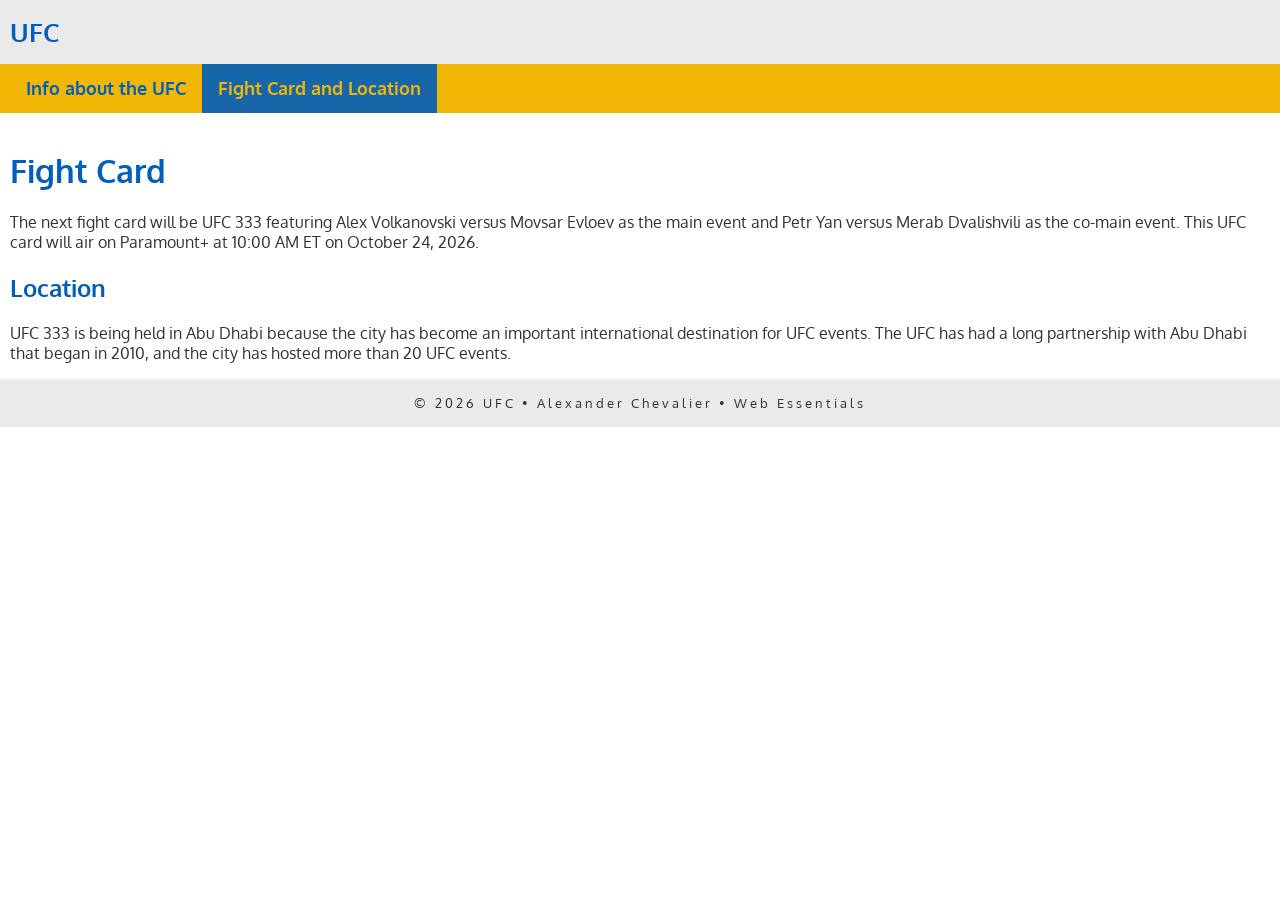
==== Locations.html @ 5d9058d1 "UFC website" ====
<!doctype html>
<html lang="en">

<head>
    <meta charset="UTF-8">
    <meta name="description"
        content="UFC Is a group that loves mixed martial arts." />
    <meta name="author" content="Alexander Chevalier" />
    <meta name="viewport" content="width=device-width, initial-scale=1">
    <title>UFC</title>

   <!--paste your font lines here-->
<link rel="preconnect" href="https://fonts.googleapis.com">
    <link rel="preconnect" href="https://fonts.gstatic.com" crossorigin>
    <link href="https://fonts.googleapis.com/css2?family=Oxygen:wght@300;400;700&display=swap" rel="stylesheet">
    <link rel="stylesheet" href="style.css">
</head>

<body>
    <!-- start the page header -->
    <header>
        <span>UFC</span>
    </header>

    <!-- start the page navigation -->
    <nav>
        <ul>
            <li><a href="index.html">Info about the UFC</a></li>
            <li class="active"><a href="Locations.html">Fight Card and Location</a></li><!--replace with your second page-->
        </ul>
    </nav>

    <!-- start the page main -->
    <main>
        <h1>Fight Card</h1>
        <p>The next fight card will be UFC 333 featuring Alex Volkanovski versus Movsar Evloev as the main event and Petr Yan versus Merab Dvalishvili as the co-main event. This UFC card will air on Paramount+ at 10:00 AM ET on October 24, 2026.</p>
        <h2>Location</h2>
        <p>UFC 333 is being held in Abu Dhabi because the city has become an important international destination for UFC events. The UFC has had a long partnership with Abu Dhabi that began in 2010, and the city has hosted more than 20 UFC events.</p>

    </main>

    <!-- start the page footer -->
    <footer>
        <p>&copy; 2026 UFC &bull; Alexander Chevalier &bull; Web Essentials</p>
    </footer>
</body>

</html>
---- style.css ----
body {
    font-family: "Oxygen", sans-serif;
    margin: 0;
}

header {
    background-color: #eaeaea;
    padding: 1rem 10px;
}

header span {
    color: #005ebc;
    font-size: 1.6rem;
    font-weight: 700;
}

nav {
    background-color: #f2b705;

}

nav ul {
    margin: 0;
    list-style-type: none;
    padding: 0 10px;
    display: flex;
}

nav a {
    padding: .83rem 1rem;
    display: block;
    text-decoration: none;
    color: #005ebc;
    font-size: 1.1rem;
    font-weight: 700;
}

nav li a:hover {
    color: white;
}

nav li.active a {
    background-color:#005ebc ;
    color: #f2b705;
    opacity: 90%;
}

main {
    padding: 1rem 10px;
}

main h1 {
    color: #005ebc;
}

main h2 {
    color: #005ebc;
}

main p {
    margin: 0;
    color: #333;
}

main ol {
    padding: .5rem 30px;
    background-color: #efefef;
}

main dl dt {
    color: #005ebc;
    font-weight: 700;
    margin-top: 1rem;
}


main dl dd {
    color: #005ebc;
    font-size: .9rem;
    margin-left: 20px;
}

main ul {
    list-style-type: circle;
}

main ul li {
    line-height: 125%;
    margin-bottom: .5rem;
    font-size: .9rem;
}

main strong {
    font-weight: 700;
    color: black;
}

main em {
    font-weight: 300;
}

main address {
    font-style: normal;
    background-color: #f2b705;
    padding: .5rem;
    border-radius: 10px;
    border: 10px dashed #005ebc;
}

main a {
    color: #005ebc;
}

main a:hover {
    color: #005ebc;
}

footer{
    background-color: #eaeaea;
    text-align: center;
    padding: 1rem 0;
}

footer p {
    margin: 0;
    font-size: .8rem;
    color: #333;
    letter-spacing: 3px;
}
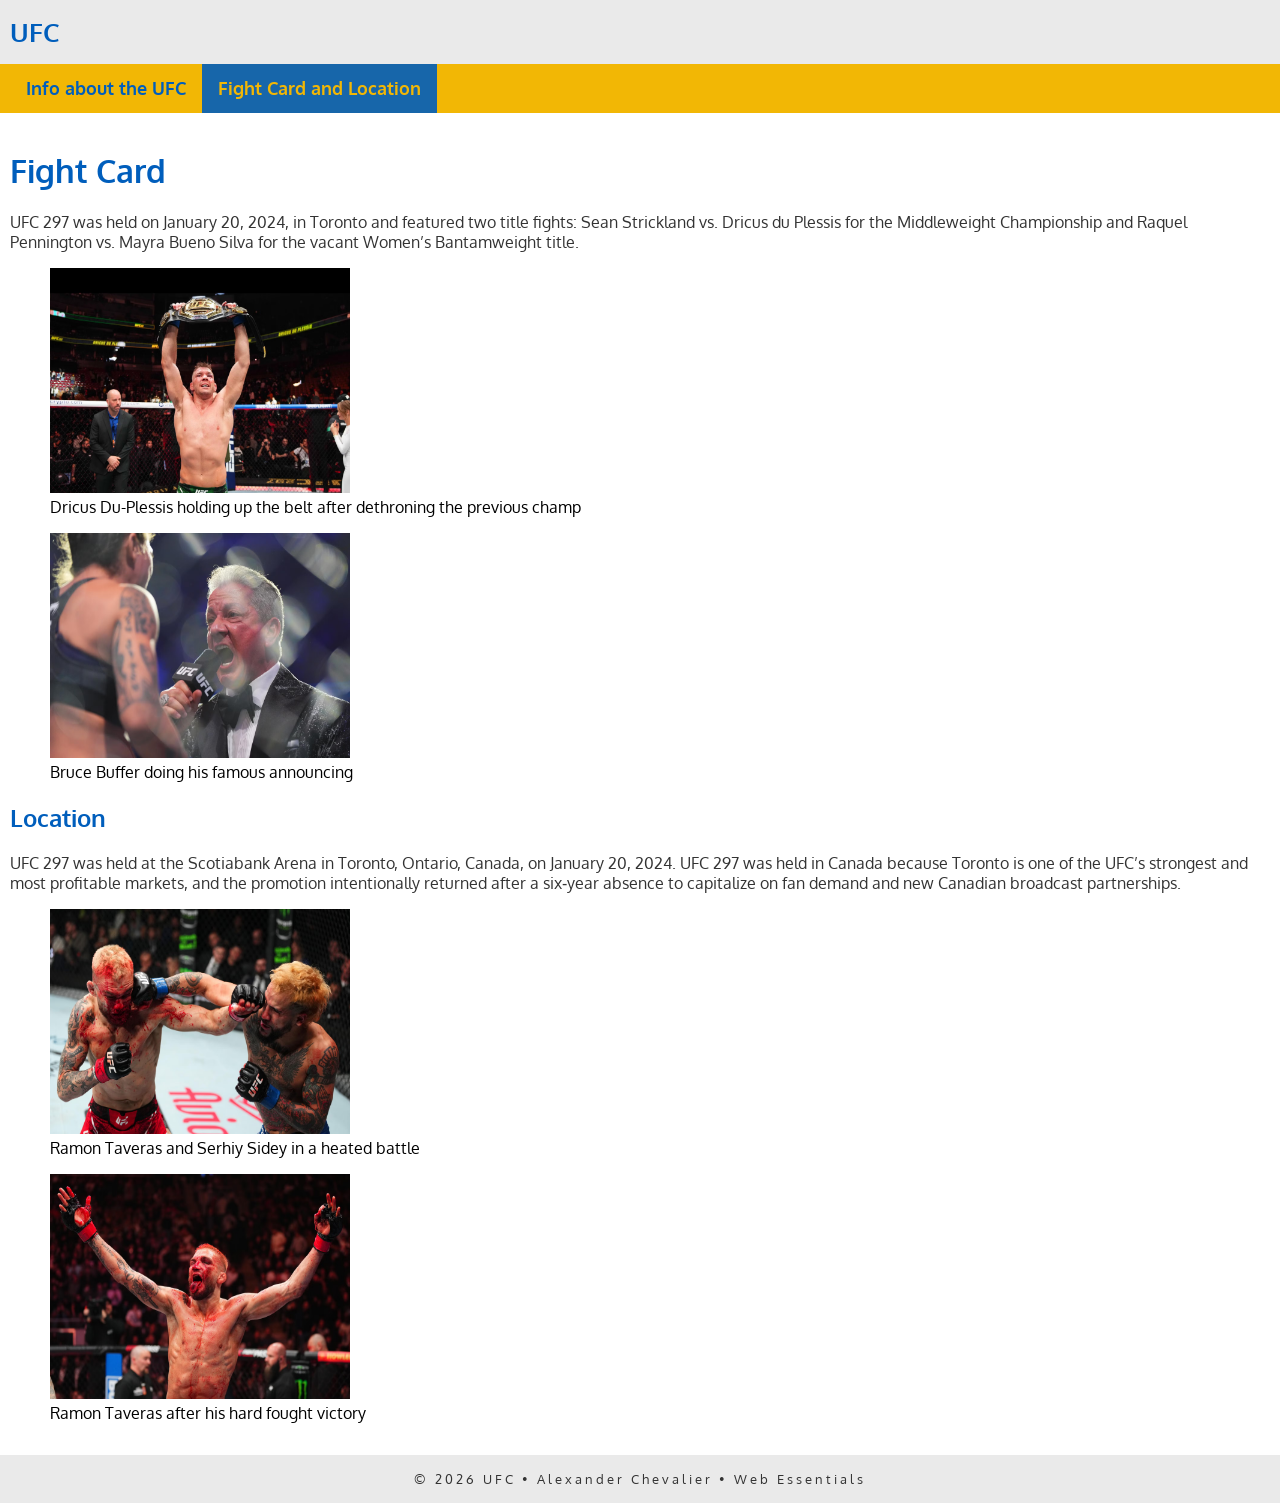
==== commit 9f53eaa6: "finished 05" ====
--- a/Locations.html
+++ b/Locations.html
@@ -33,10 +33,28 @@
     <!-- start the page main -->
     <main>
         <h1>Fight Card</h1>
-        <p>The next fight card will be UFC 333 featuring Alex Volkanovski versus Movsar Evloev as the main event and Petr Yan versus Merab Dvalishvili as the co-main event. This UFC card will air on Paramount+ at 10:00 AM ET on October 24, 2026.</p>
+        <p>UFC 297 was held on January 20, 2024, in Toronto and featured two title fights: Sean Strickland vs. Dricus du Plessis for the Middleweight Championship and Raquel Pennington vs. Mayra Bueno Silva for the vacant Women’s Bantamweight title.</p>
+        <figure>
+             <img src="UFC-images/012023-dricus-du-plessis-ufc-297-GettyImages-1949101264.avif" alt="Dricus Du-Plessis holding up the belt after dethroning the previous champ" height="225" width="300" loading="lazy">
+             <figcaption>Dricus Du-Plessis holding up the belt after dethroning the previous champ</figcaption>
+        </figure>
+
+        <figure>
+            <img src="UFC-images/GettyImages-1948979942.avif" alt="Bruce Buffer doing his famous announcing" height="225" width="300" loading="lazy">
+            <figcaption>Bruce Buffer doing his famous announcing</figcaption>
+        </figure>
+        
         <h2>Location</h2>
-        <p>UFC 333 is being held in Abu Dhabi because the city has become an important international destination for UFC events. The UFC has had a long partnership with Abu Dhabi that began in 2010, and the city has hosted more than 20 UFC events.</p>
+        <p>UFC 297 was held at the Scotiabank Arena in Toronto, Ontario, Canada, on January 20, 2024. UFC 297 was held in Canada because Toronto is one of the UFC’s strongest and most profitable markets, and the promotion intentionally returned after a six‑year absence to capitalize on fan demand and new Canadian broadcast partnerships.</p>
+        <figure>
+            <img src="UFC-images/GettyImages-1948631858 (1).avif" alt="A bloody battle" height="225" width="300" loading="lazy">
+            <figcaption>Ramon Taveras and Serhiy Sidey in a heated battle</figcaption>
+        </figure>
 
+    <figure>
+        <img src="UFC-images/GettyImages-1948640860 (2).avif" alt="Ramon Taveras and Serhiy Sidey in a heated battle " height="225" width="300" loading="lazy">
+        <figcaption>Ramon Taveras after his hard fought victory</figcaption>
+    </figure>
     </main>
 
     <!-- start the page footer -->
--- a/style.css
+++ b/style.css
@@ -126,4 +126,4 @@
     font-size: .8rem;
     color: #333;
     letter-spacing: 3px;
-}+}
